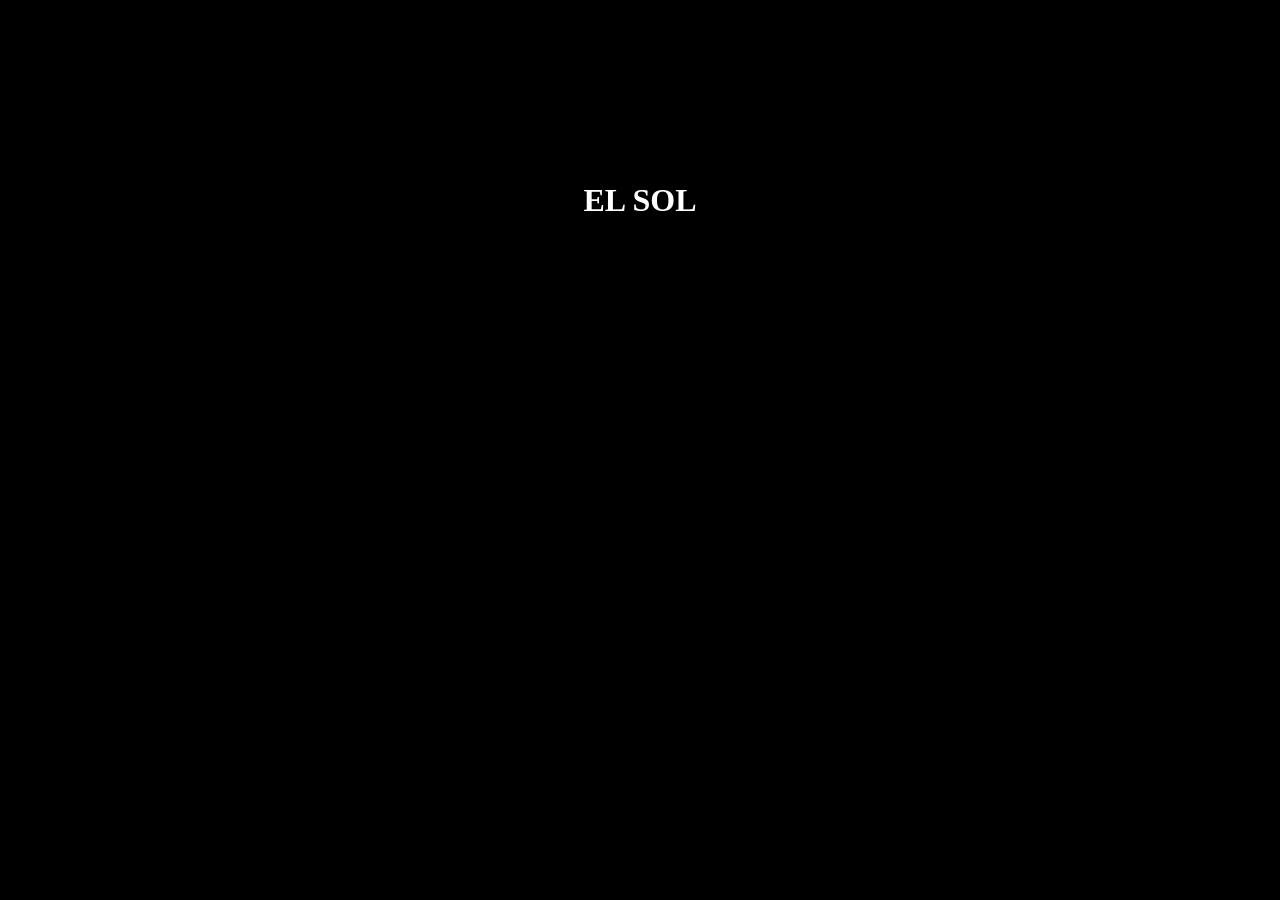
==== index.html @ 8b622593 "inicio del proyecto" ====
<!DOCTYPE html>
<html lang="en">
<head>
    <meta charset="UTF-8">
    <meta name="viewport" content="width=device-width, initial-scale=1.0">
    <link rel="stylesheet" href="assets/css/style.css">
    <title>proyecto</title>
</head>
<body>
    <div class="targeta">
        <div class="centro">
            <h1>EL SOL</h1>
        </div>
    </div>
</body>
</html>
---- assets/css/style.css ----
body {
    margin: 0;
    padding: 0;
    box-sizing: border-box;
    background-color: rgb(0, 0, 0);
}
.centro {
    display: flex;
    justify-content: center;
    align-items: center;
    height: 400px;
    color: white;
}
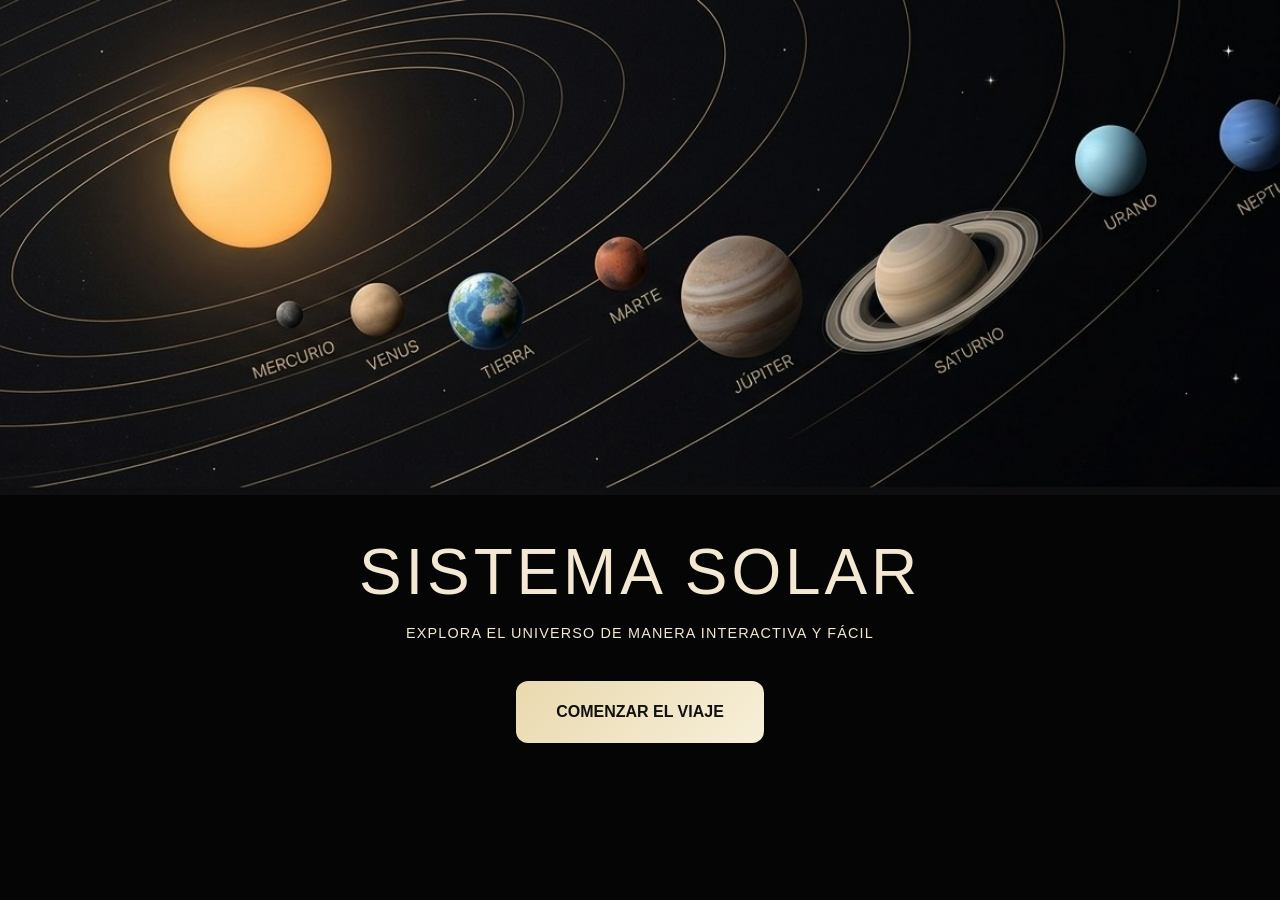
==== commit 804fc0ee: "avance de la pagina principal" ====
--- a/index.html
+++ b/index.html
@@ -1,16 +1,21 @@
 <!DOCTYPE html>
-<html lang="en">
+<html lang="es">
 <head>
-    <meta charset="UTF-8">
-    <meta name="viewport" content="width=device-width, initial-scale=1.0">
-    <link rel="stylesheet" href="assets/css/style.css">
-    <title>proyecto</title>
+  <meta charset="UTF-8">
+  <meta name="viewport" content="width=device-width, initial-scale=1.0">
+  <title>Sistema Solar</title>
+  <link rel="stylesheet" href="assets/css/style.css">
 </head>
 <body>
-    <div class="targeta">
-        <div class="centro">
-            <h1>EL SOL</h1>
-        </div>
-    </div>
+
+  <header class="portada">
+    <img src="assets/img/portada.jpg" alt="Sistema solar con el Sol y los ocho planetas">
+  </header>
+
+  <main class="contenido">
+    <h1 class="titulo">Sistema Solar</h1>
+    <p class="subtitulo">Explora el universo de manera interactiva y fácil</p>
+    <a href="sol.html" class="boton">Comenzar el viaje</a>
+  </main>
 </body>
 </html>
--- a/assets/css/style.css
+++ b/assets/css/style.css
@@ -1,13 +1,50 @@
+* {
+  margin: 0;
+  padding: 0;
+  box-sizing: border-box;
+}
+
 body {
-    margin: 0;
-    padding: 0;
-    box-sizing: border-box;
-    background-color: rgb(0, 0, 0);
+  background: #050505;
+  color: #f3e9d2;
+  font-family: "Inter", sans-serif;
+  text-align: center;
 }
-.centro {
-    display: flex;
-    justify-content: center;
-    align-items: center;
-    height: 400px;
-    color: white;
+
+.portada img {
+  width: 100%;
+  height: 55vh;
+  object-fit: cover;
+  display: block;
+}
+
+.contenido {
+  padding: 40px 20px;
+}
+
+.titulo {
+  font-family: "Outfit", sans-serif;
+  font-weight: 300;
+  font-size: 4rem;
+  letter-spacing: 0.06em;
+  text-transform: uppercase;
+}
+
+.subtitulo {
+  margin-top: 16px;
+  font-size: 0.9rem;
+  letter-spacing: 0.08em;
+  text-transform: uppercase;
+}
+
+.boton {
+  display: inline-block;
+  margin-top: 40px;
+  padding: 22px 40px;
+  border-radius: 12px;
+  background: linear-gradient(135deg, #e9d9ae, #f7efd9);
+  color: #111;
+  font-weight: 700;
+  text-transform: uppercase;
+  text-decoration: none;
 }
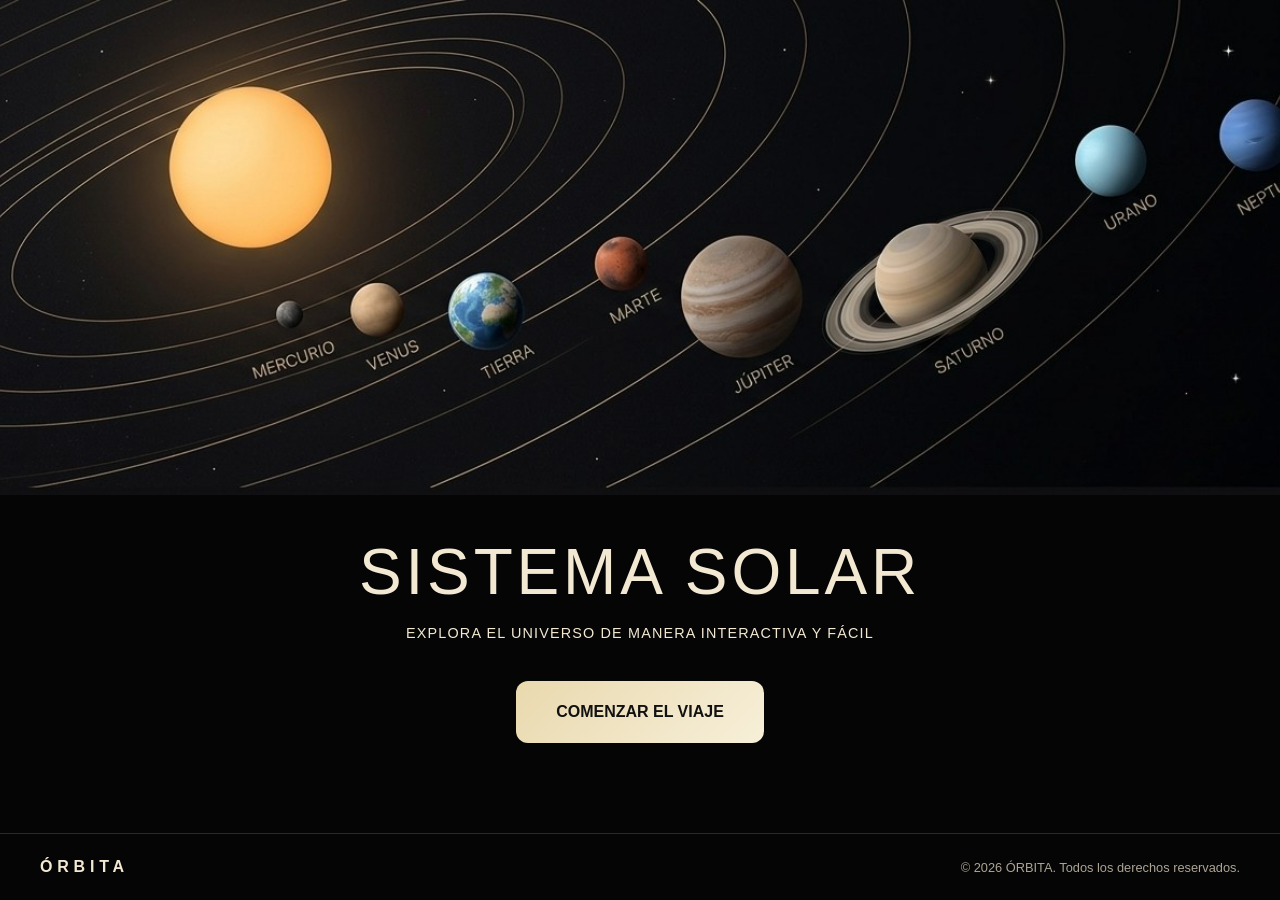
==== commit da3af13f: "pagina web para celulares y sombras agregadas" ====
--- a/index.html
+++ b/index.html
@@ -15,7 +15,13 @@
   <main class="contenido">
     <h1 class="titulo">Sistema Solar</h1>
     <p class="subtitulo">Explora el universo de manera interactiva y fácil</p>
-    <a href="sol.html" class="boton">Comenzar el viaje</a>
+    <a href="assets/pages/sol.html" class="boton">Comenzar el viaje</a>
   </main>
+
+  <footer class="pie">
+    <span class="pie-logo">ÓRBITA</span>
+    <span class="pie-copy">© 2026 ÓRBITA. Todos los derechos reservados.</span>
+  </footer>
+  
 </body>
 </html>
--- a/assets/css/style.css
+++ b/assets/css/style.css
@@ -9,6 +9,9 @@
   color: #f3e9d2;
   font-family: "Inter", sans-serif;
   text-align: center;
+  min-height: 100vh;
+  display: flex;
+  flex-direction: column;
 }
 
 .portada img {
@@ -19,6 +22,7 @@
 }
 
 .contenido {
+  flex: 1;
   padding: 40px 20px;
 }
 
@@ -47,4 +51,53 @@
   font-weight: 700;
   text-transform: uppercase;
   text-decoration: none;
+}
+
+.pie {
+  display: flex;
+  justify-content: space-between;
+  align-items: center;
+  padding: 24px 40px;
+  border-top: 1px solid #2a2a2a;
+}
+
+.pie-logo {
+  font-weight: 800;
+  letter-spacing: 0.3em;
+}
+
+.pie-copy {
+  font-size: 0.8rem;
+  opacity: 0.7;
+}
+
+@media (max-width: 600px) {
+
+  .portada img {
+    height: auto;
+  }
+
+  .contenido {
+    padding: 30px 20px;
+  }
+
+  .titulo {
+    font-size: 2.2rem;
+  }
+
+  .subtitulo {
+    font-size: 0.75rem;
+  }
+
+  .boton {
+    margin-top: 30px;
+    padding: 16px 28px;
+  }
+
+  .pie {
+    flex-direction: column;
+    gap: 10px;
+    padding: 20px;
+  }
+
 }
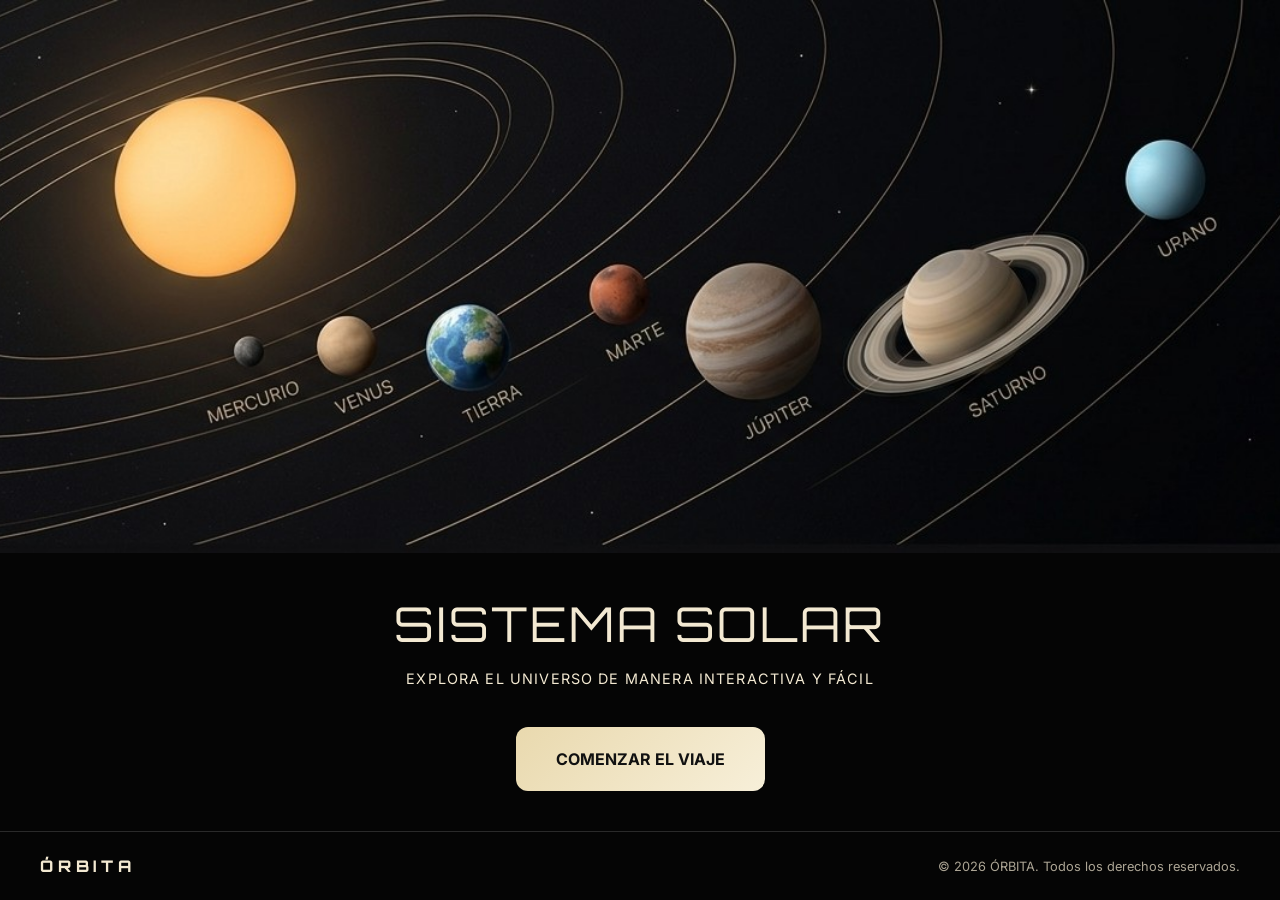
==== commit 12ebc927: "pie de pagina y tipografias" ====
--- a/index.html
+++ b/index.html
@@ -5,6 +5,7 @@
   <meta name="viewport" content="width=device-width, initial-scale=1.0">
   <title>Sistema Solar</title>
   <link rel="stylesheet" href="assets/css/style.css">
+  <link rel="stylesheet" href="assets/font/fonts.css">
 </head>
 <body>
 
@@ -22,6 +23,6 @@
     <span class="pie-logo">ÓRBITA</span>
     <span class="pie-copy">© 2026 ÓRBITA. Todos los derechos reservados.</span>
   </footer>
-  
+
 </body>
 </html>
--- a/assets/css/style.css
+++ b/assets/css/style.css
@@ -14,22 +14,28 @@
   flex-direction: column;
 }
 
+.portada {
+  position: relative;
+  flex: 1;
+  min-height: 40vh;
+}
+
 .portada img {
+  position: absolute;
+  inset: 0;
   width: 100%;
-  height: 55vh;
+  height: 100%;
   object-fit: cover;
-  display: block;
 }
 
 .contenido {
-  flex: 1;
   padding: 40px 20px;
 }
 
 .titulo {
-  font-family: "Outfit", sans-serif;
-  font-weight: 300;
-  font-size: 4rem;
+  font-family: "Orbitron", sans-serif;
+  font-weight: 400;
+  font-size: 3rem;
   letter-spacing: 0.06em;
   text-transform: uppercase;
 }
@@ -62,6 +68,7 @@
 }
 
 .pie-logo {
+  font-family: "Orbitron", sans-serif;
   font-weight: 800;
   letter-spacing: 0.3em;
 }
@@ -73,16 +80,27 @@
 
 @media (max-width: 600px) {
 
+  .portada {
+    flex: none;
+    min-height: 0;
+  }
+
   .portada img {
+    position: static;
     height: auto;
   }
 
   .contenido {
+    flex: 1;
+    display: flex;
+    flex-direction: column;
+    justify-content: center;
+    align-items: center;
     padding: 30px 20px;
   }
 
   .titulo {
-    font-size: 2.2rem;
+    font-size: 1.6rem;
   }
 
   .subtitulo {
--- a/assets/font/fonts.css
+++ b/assets/font/fonts.css
@@ -0,0 +1,19 @@
+@font-face {
+  font-family: "Orbitron";
+  src: url("Orbitron/Orbitron.ttf") format("truetype");
+  font-weight: 400 900;
+}
+
+@font-face {
+  font-family: "Inter";
+  src: url("Inter/Inter.ttf") format("truetype");
+  font-weight: 100 900;
+  font-style: normal;
+}
+
+@font-face {
+  font-family: "Inter";
+  src: url("Inter/Inter-Italic.ttf") format("truetype");
+  font-weight: 100 900;
+  font-style: italic;
+}
